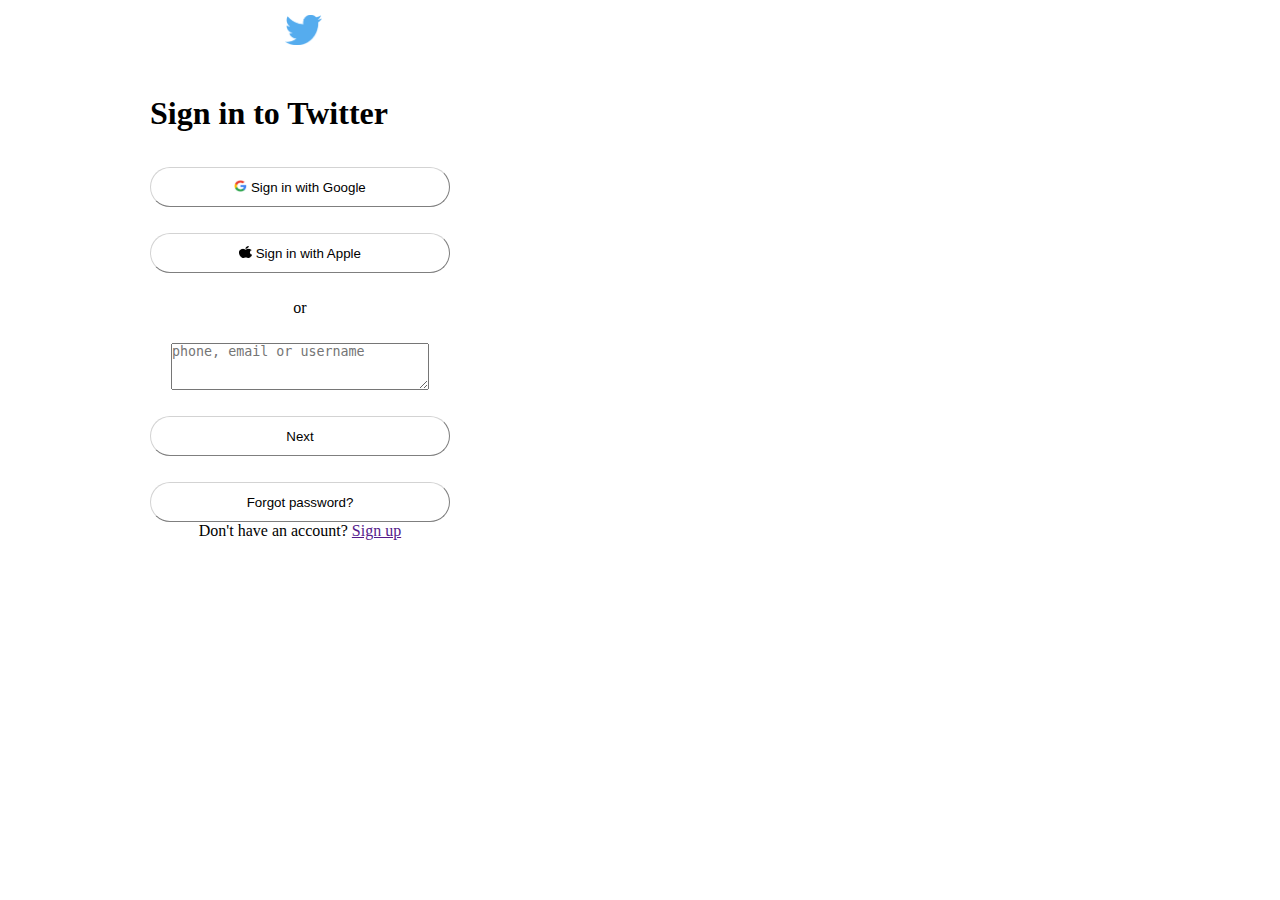
==== index.html @ 4ab54e14 "added buttons icons and styles" ====
<!DOCTYPE html>
<html lang="en">
  <head>
    <meta charset="UTF-8" />
    <meta http-equiv="X-UA-Compatible" content="IE=edge" />
    <meta name="viewport" content="width=device-width, initial-scale=1.0" />
    <link rel="stylesheet" href="css/styles.css" />
    <title>Login to Twitter / Twitter</title>
  </head>
  <body>
    <!-- Navigation Bar -->
    <nav class="login-nav-bar">
      <div class="login-twitter-logo">
        <img src="images/twitter-logo.png" alt="Twitter logo" />
      </div>
    </nav>

    <div class="login-container">
      <div class="login-title">
        <h1>Sign in to Twitter</h1>
      </div>

      <div class="login-flex-container">
        <button class="login-btn">
          <img
            src="images/google-icon.png"
            alt="Google icon"
            class="login-logo-btn"
          />
          Sign in with Google
        </button>
        <button class="login-btn">
          <img
            src="images/apple-icon.png"
            alt="Apple icon"
            class="login-logo-btn"
          />
          Sign in with Apple
        </button>
        <p class="login-text">or</p>
        <textarea
          name=""
          id=""
          cols="30"
          rows="3"
          placeholder="phone, email or username"
          class="login-text-area"
        ></textarea>
        <button class="login-btn login-btn-next">Next</button>
        <button class="login-btn login-btn-forget">Forgot password?</button>
      </div>
      <div class="login-footer">
        <p>
          Don't have an account? <a href="" class="login-anchor">Sign up</a>
        </p>
      </div>
    </div>
  </body>
</html>
---- css/styles.css ----
/* CSS Reset */
* {
  margin: 0;
  padding: 0;
  box-sizing: border-box;
}
img {
  height: 100%;
  margin-top: 15px;
}

/* Login Page */

.login-container {
  padding: auto;
  padding-top: 60px;
  height: 540px;
  width: 600px;
  display: flex;
  flex-direction: column;
  justify-content: flex-start;
  align-items: center;
  background-color: white;
  border-radius: 20px;
}

/* Login Navigation Bar */
.login-nav-bar {
  position: fixed;
  top: 0;
  width: 600px;
  height: 60px;
  background-color: white;
}
.login-twitter-logo {
  width: 30px;
  height: 30px;
  margin: auto;
}

.login-title {
  padding: 35px 150px;
  align-self: baseline;
}

.login-flex-container {
  display: flex;
  flex-direction: column;
  justify-content: space-between;
  align-items: center;
  flex-grow: 1;
}
.login-btn {
  border-radius: 30px;
  width: 300px;
  border-color: #d3d3d3;
  border-width: 1px;
  background-color: white;
  height: 40px;
  text-align: center;
}
.login-logo-btn {
  width: 13px;
  height: 13px;
  padding-top: 1px;
  margin: auto;
}
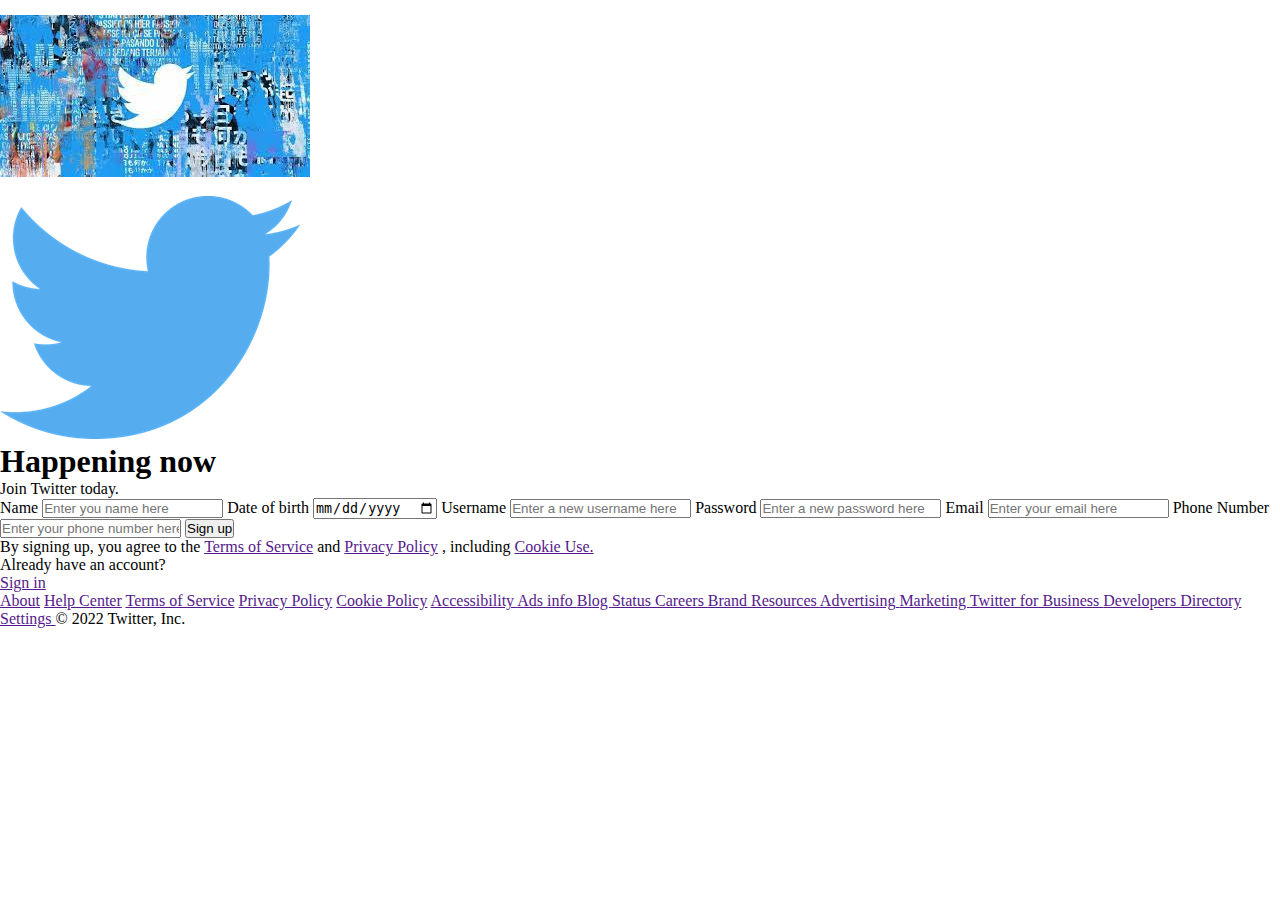
==== commit cd2c7f3d: "added register page elements" ====
--- a/index.html
+++ b/index.html
@@ -4,55 +4,89 @@
     <meta charset="UTF-8" />
     <meta http-equiv="X-UA-Compatible" content="IE=edge" />
     <meta name="viewport" content="width=device-width, initial-scale=1.0" />
+    <link rel="stylesheet" href="css/reset.css" />
     <link rel="stylesheet" href="css/styles.css" />
-    <title>Login to Twitter / Twitter</title>
+    <title>Twitter. It's what's happening</title>
   </head>
   <body>
-    <!-- Navigation Bar -->
-    <nav class="login-nav-bar">
-      <div class="login-twitter-logo">
-        <img src="images/twitter-logo.png" alt="Twitter logo" />
-      </div>
-    </nav>
-
-    <div class="login-container">
-      <div class="login-title">
-        <h1>Sign in to Twitter</h1>
-      </div>
-
-      <div class="login-flex-container">
-        <button class="login-btn">
-          <img
-            src="images/google-icon.png"
-            alt="Google icon"
-            class="login-logo-btn"
+    <div class="container">
+      <img src="images/twitter-cover.jpeg" alt="" />
+      <div class="register-content">
+        <div class="logo-twitter">
+          <img src="images/twitter-logo.png" alt="" />
+        </div>
+        <h1>Happening now</h1>
+        <p>Join Twitter today.</p>
+        <form action="">
+          <label for="name">Name</label>
+          <input
+            id="name"
+            type="text"
+            placeholder="Enter you name here"
+            required
           />
-          Sign in with Google
-        </button>
-        <button class="login-btn">
-          <img
-            src="images/apple-icon.png"
-            alt="Apple icon"
-            class="login-logo-btn"
+          <label for="date-birth">Date of birth</label>
+          <input id="date-birth" type="date" required />
+          <label for="username">Username</label>
+          <input
+            id="username"
+            type="text"
+            placeholder="Enter a new username here"
+            required
           />
-          Sign in with Apple
-        </button>
-        <p class="login-text">or</p>
-        <textarea
-          name=""
-          id=""
-          cols="30"
-          rows="3"
-          placeholder="phone, email or username"
-          class="login-text-area"
-        ></textarea>
-        <button class="login-btn login-btn-next">Next</button>
-        <button class="login-btn login-btn-forget">Forgot password?</button>
-      </div>
-      <div class="login-footer">
-        <p>
-          Don't have an account? <a href="" class="login-anchor">Sign up</a>
-        </p>
+          <label for="password">Password</label>
+          <input
+            id="password"
+            type="password"
+            placeholder="Enter a new password here"
+            required
+          />
+          <label for="email">Email</label>
+          <input
+            id="email"
+            type="email"
+            placeholder="Enter your email here"
+            required
+          />
+          <label for="phone">Phone Number</label>
+          <input
+            id="phone"
+            type="text"
+            placeholder="Enter your phone number here"
+          />
+          <button type="submit">Sign up</button>
+          <p>
+            By signing up, you agree to the <a href="">Terms of Service</a> and
+            <a href="">Privacy Policy</a> , including
+            <a href=""> Cookie Use.</a>
+          </p>
+        </form>
+        <div>
+          <p>Already have an account?</p>
+          <a href="">Sign in</a>
+        </div>
+        <footer>
+          <p>
+            <a href="">About</a>
+            <a href="">Help Center</a>
+            <a href="">Terms of Service</a>
+            <a href="">Privacy Policy</a>
+            <a href="">Cookie Policy</a>
+            <a href="">Accessibility </a>
+            <a href="">Ads info </a>
+            <a href="">Blog </a>
+            <a href="">Status </a>
+            <a href="">Careers </a>
+            <a href="">Brand Resources </a>
+            <a href="">Advertising </a>
+            <a href="">Marketing </a>
+            <a href="">Twitter for Business </a>
+            <a href="">Developers </a>
+            <a href="">Directory </a>
+            <a href="">Settings </a>
+            © 2022 Twitter, Inc.
+          </p>
+        </footer>
       </div>
     </div>
   </body>
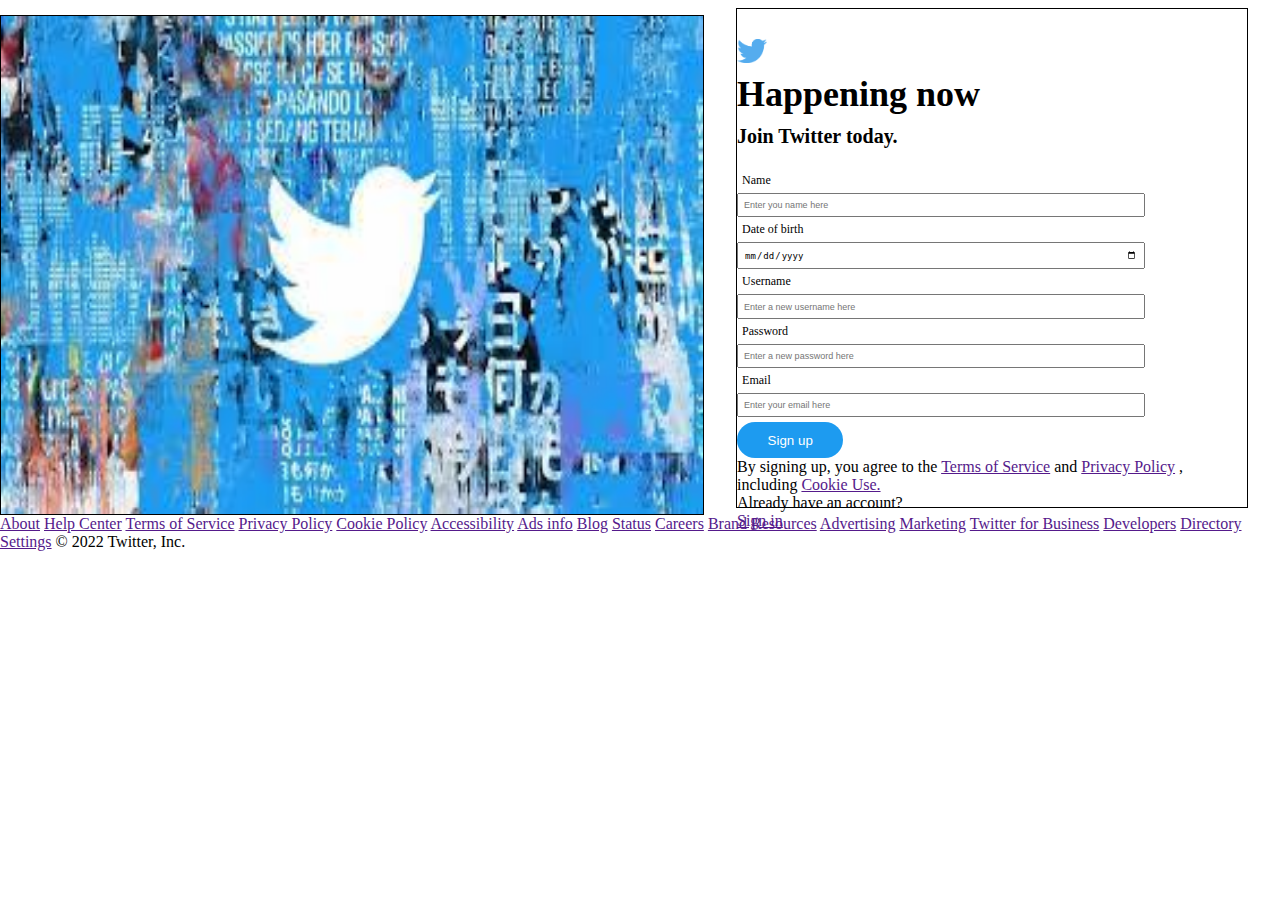
==== commit 9cd94023: "style register form" ====
--- a/index.html
+++ b/index.html
@@ -9,22 +9,21 @@
     <title>Twitter. It's what's happening</title>
   </head>
   <body>
-    <div class="container">
-      <img src="images/twitter-cover.jpeg" alt="" />
-      <div class="register-content">
-        <div class="logo-twitter">
+    <div class="container flex-container">
+      <img class="signup-img" src="images/twitter-cover.jpeg" alt="" />
+      <div class="container register-content flex-column-container">
+        <div class="register-logo-twitter">
           <img src="images/twitter-logo.png" alt="" />
         </div>
-        <h1>Happening now</h1>
-        <p>Join Twitter today.</p>
-        <form action="">
+        <h1 class="register-title">Happening now</h1>
+        <p class="register-subtitle">Join Twitter today.</p>
+        <form class="flex-column-container register-form" action="">
           <label for="name">Name</label>
           <input
             id="name"
             type="text"
             placeholder="Enter you name here"
-            required
-          />
+            required />
           <label for="date-birth">Date of birth</label>
           <input id="date-birth" type="date" required />
           <label for="username">Username</label>
@@ -32,62 +31,56 @@
             id="username"
             type="text"
             placeholder="Enter a new username here"
-            required
-          />
+            required />
           <label for="password">Password</label>
           <input
             id="password"
             type="password"
             placeholder="Enter a new password here"
-            required
-          />
+            required />
           <label for="email">Email</label>
           <input
             id="email"
             type="email"
             placeholder="Enter your email here"
-            required
-          />
-          <label for="phone">Phone Number</label>
-          <input
-            id="phone"
-            type="text"
-            placeholder="Enter your phone number here"
-          />
-          <button type="submit">Sign up</button>
+            required />
+          <button class="btn" type="submit">Sign up</button>
           <p>
-            By signing up, you agree to the <a href="">Terms of Service</a> and
-            <a href="">Privacy Policy</a> , including
-            <a href=""> Cookie Use.</a>
+            By signing up, you agree to the
+            <a href="">Terms of Service</a>
+            and
+            <a href="">Privacy Policy</a>
+            , including
+            <a href="">Cookie Use.</a>
           </p>
         </form>
         <div>
           <p>Already have an account?</p>
           <a href="">Sign in</a>
         </div>
-        <footer>
-          <p>
-            <a href="">About</a>
-            <a href="">Help Center</a>
-            <a href="">Terms of Service</a>
-            <a href="">Privacy Policy</a>
-            <a href="">Cookie Policy</a>
-            <a href="">Accessibility </a>
-            <a href="">Ads info </a>
-            <a href="">Blog </a>
-            <a href="">Status </a>
-            <a href="">Careers </a>
-            <a href="">Brand Resources </a>
-            <a href="">Advertising </a>
-            <a href="">Marketing </a>
-            <a href="">Twitter for Business </a>
-            <a href="">Developers </a>
-            <a href="">Directory </a>
-            <a href="">Settings </a>
-            © 2022 Twitter, Inc.
-          </p>
-        </footer>
       </div>
     </div>
+    <footer>
+      <p>
+        <a href="">About</a>
+        <a href="">Help Center</a>
+        <a href="">Terms of Service</a>
+        <a href="">Privacy Policy</a>
+        <a href="">Cookie Policy</a>
+        <a href="">Accessibility</a>
+        <a href="">Ads info</a>
+        <a href="">Blog</a>
+        <a href="">Status</a>
+        <a href="">Careers</a>
+        <a href="">Brand Resources</a>
+        <a href="">Advertising</a>
+        <a href="">Marketing</a>
+        <a href="">Twitter for Business</a>
+        <a href="">Developers</a>
+        <a href="">Directory</a>
+        <a href="">Settings</a>
+        © 2022 Twitter, Inc.
+      </p>
+    </footer>
   </body>
 </html>
--- a/css/styles.css
+++ b/css/styles.css
@@ -0,0 +1,65 @@
+/* Hero */
+.signup-img {
+  width: 55vw;
+  height: 500px;
+  border: solid 1px black;
+}
+.register-content {
+  flex: 0 0 40vw;
+  height: 500px;
+  border: solid 1px black;
+}
+.register-logo-twitter {
+  width: 24px;
+  height: 24px;
+  margin: 15px;
+  margin-left: 0;
+}
+.register-title {
+  font-size: 36px;
+  font-weight: bolder;
+  margin: 10px 0;
+}
+.register-subtitle {
+  font-size: 20px;
+  font-weight: bold;
+  margin-bottom: 20px;
+}
+
+/* Register form */
+.register-form label {
+  padding: 1%;
+  font-size: 12px;
+}
+.register-form input {
+  width: 80%;
+  padding: 1%;
+  font-size: 9px;
+}
+.btn {
+  background-color: #1d9bf0;
+  border-radius: 20px;
+  border: none;
+  padding: 2% 6%;
+  margin-top: 1%;
+  color: white;
+  cursor: pointer;
+}
+
+/* utilities */
+.container {
+  /* padding: 1%; */
+  margin: auto;
+  width: 100%;
+}
+.flex-column-container {
+  display: flex;
+  flex-direction: column;
+  justify-content: flex-start;
+  align-items: flex-start;
+}
+.flex-container {
+  display: flex;
+  justify-content: flex-start;
+  align-items: flex-start;
+}
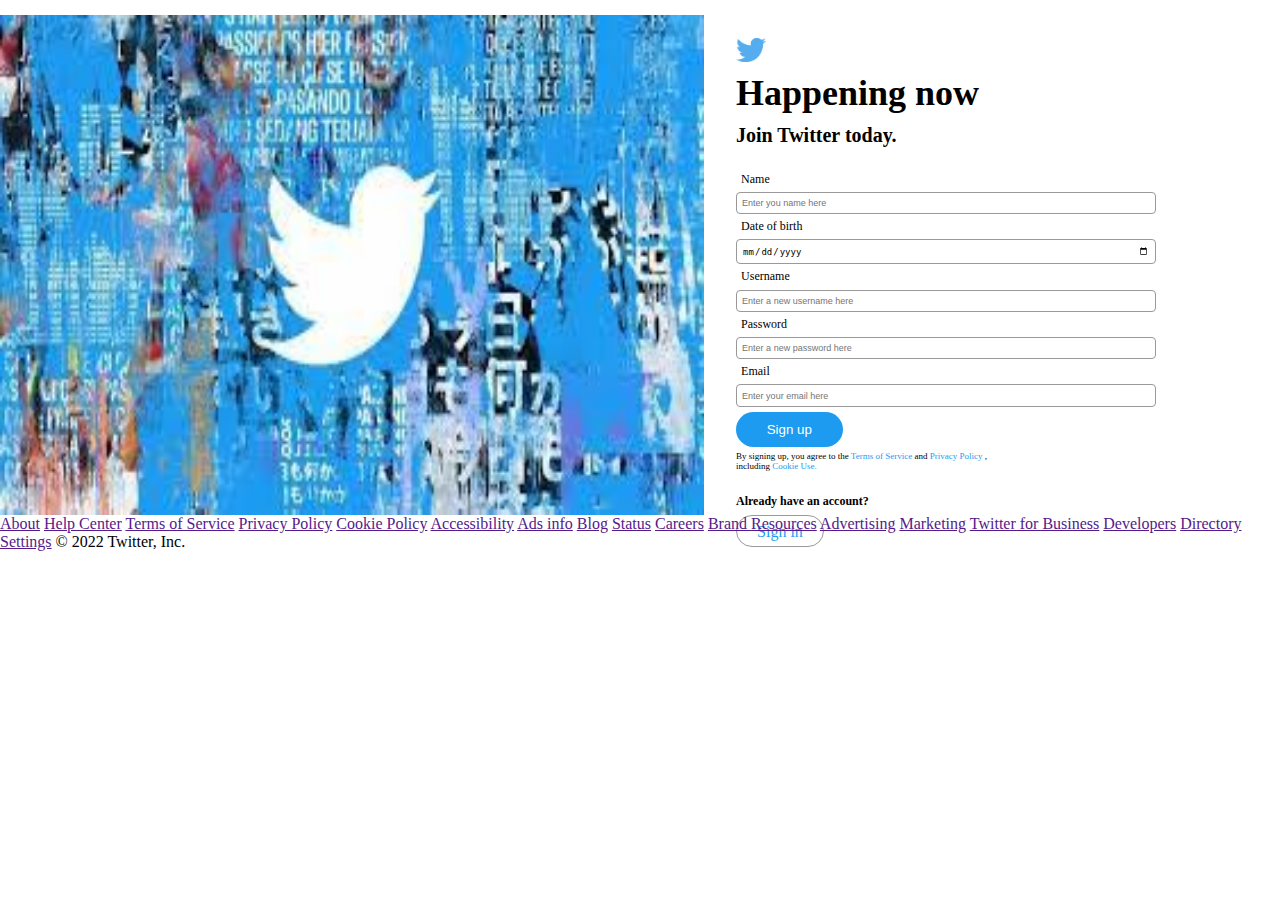
==== commit 418e52bd: "style register paragraph" ====
--- a/index.html
+++ b/index.html
@@ -44,8 +44,10 @@
             type="email"
             placeholder="Enter your email here"
             required />
-          <button class="btn" type="submit">Sign up</button>
-          <p>
+          <button class="btn btn-blue" type="submit">Sign up</button>
+        </form>
+        <div>
+          <p class="register-parag1">
             By signing up, you agree to the
             <a href="">Terms of Service</a>
             and
@@ -53,10 +55,8 @@
             , including
             <a href="">Cookie Use.</a>
           </p>
-        </form>
-        <div>
-          <p>Already have an account?</p>
-          <a href="">Sign in</a>
+          <p class="register-parag2">Already have an account?</p>
+          <a class="btn btn-white">Sign in</a>
         </div>
       </div>
     </div>
--- a/css/styles.css
+++ b/css/styles.css
@@ -2,12 +2,10 @@
 .signup-img {
   width: 55vw;
   height: 500px;
-  border: solid 1px black;
 }
 .register-content {
   flex: 0 0 40vw;
   height: 500px;
-  border: solid 1px black;
 }
 .register-logo-twitter {
   width: 24px;
@@ -27,23 +25,38 @@
 }
 
 /* Register form */
+.register-form {
+  width: 100%;
+}
 .register-form label {
   padding: 1%;
   font-size: 12px;
 }
 .register-form input {
-  width: 80%;
+  width: 82%;
   padding: 1%;
   font-size: 9px;
+  border: 1px solid #999999;
+  border-radius: 4px;
 }
-.btn {
-  background-color: #1d9bf0;
-  border-radius: 20px;
-  border: none;
-  padding: 2% 6%;
-  margin-top: 1%;
-  color: white;
-  cursor: pointer;
+
+/* Register paragraph */
+.register-parag1 {
+  margin: 1% 0;
+  width: 82%;
+  font-size: 9px;
+}
+.register-parag1 a {
+  text-decoration: none;
+  color: #1d9bf0;
+}
+.register-parag1 a:hover {
+  text-decoration: underline;
+}
+.register-parag2 {
+  font-size: 12px;
+  font-weight: bold;
+  margin: 7% 0 4%;
 }
 
 /* utilities */
@@ -63,3 +76,19 @@
   justify-content: flex-start;
   align-items: flex-start;
 }
+.btn {
+  border-radius: 20px;
+  border: none;
+  padding: 2% 6%;
+  margin-top: 1%;
+  cursor: pointer;
+}
+.btn-blue {
+  background-color: #1d9bf0;
+  color: white;
+}
+.btn-white {
+  background-color: white;
+  color: #1d9bf0;
+  border: solid 1px #999999;
+}
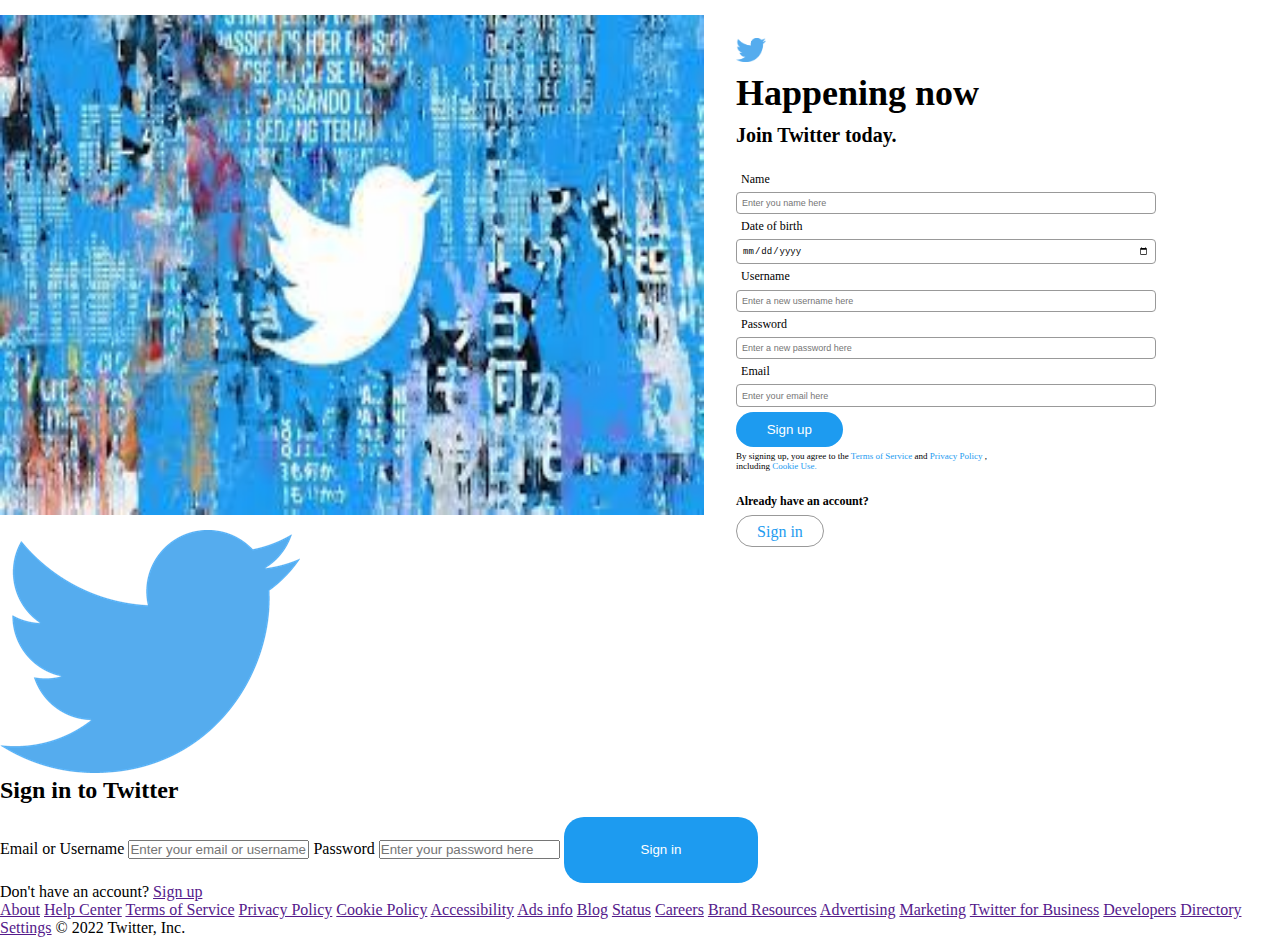
==== commit c3a30785: "add login page elements" ====
--- a/index.html
+++ b/index.html
@@ -8,8 +8,9 @@
     <link rel="stylesheet" href="css/styles.css" />
     <title>Twitter. It's what's happening</title>
   </head>
+  
   <body>
-    <div class="container flex-container">
+    <section class="container flex-container">
       <img class="signup-img" src="images/twitter-cover.jpeg" alt="" />
       <div class="container register-content flex-column-container">
         <div class="register-logo-twitter">
@@ -59,7 +60,33 @@
           <a class="btn btn-white">Sign in</a>
         </div>
       </div>
-    </div>
+    </section>
+
+    <!-- Login page -->
+    <section>
+      <img src="images/twitter-logo.png" alt="" />
+      <form class="login-container">
+        <h2>Sign in to Twitter</h2>
+        <label for="identification-input">Email or Username</label>
+        <input
+          id="identification-input"
+          type="text"
+          placeholder="Enter your email or username here"
+          required />
+        <label for="password-input">Password</label>
+        <input
+          id="password-input"
+          type="text"
+          placeholder="Enter your password here"
+          required />
+        <button class="btn btn-blue" type="submit">Sign in</button>
+      </form>
+      <p>
+        Don't have an account?
+        <a href="">Sign up</a>
+      </p>
+    </section>
+
     <footer>
       <p>
         <a href="">About</a>
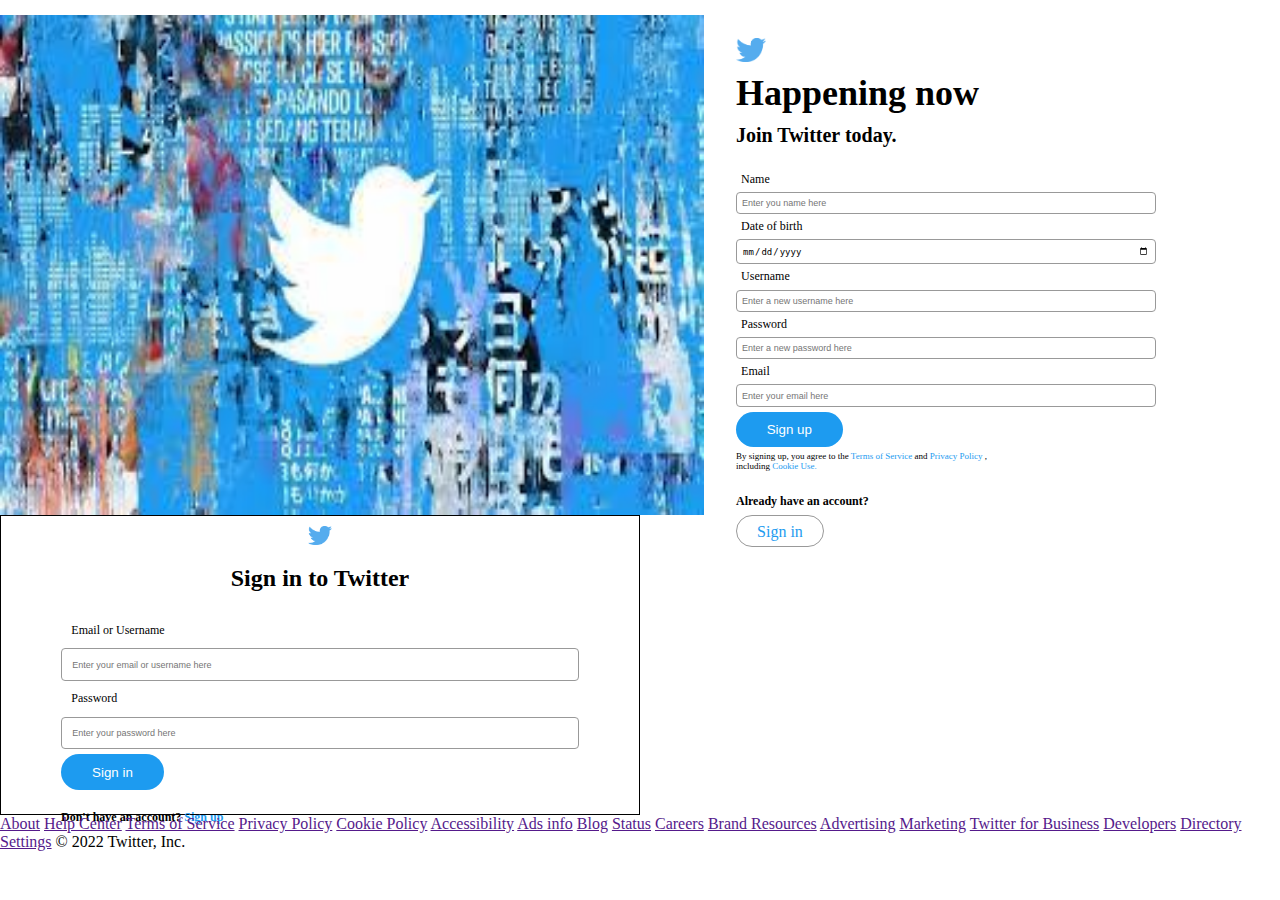
==== commit bbddd375: "style login form" ====
--- a/index.html
+++ b/index.html
@@ -8,7 +8,7 @@
     <link rel="stylesheet" href="css/styles.css" />
     <title>Twitter. It's what's happening</title>
   </head>
-  
+
   <body>
     <section class="container flex-container">
       <img class="signup-img" src="images/twitter-cover.jpeg" alt="" />
@@ -63,10 +63,10 @@
     </section>
 
     <!-- Login page -->
-    <section>
-      <img src="images/twitter-logo.png" alt="" />
-      <form class="login-container">
-        <h2>Sign in to Twitter</h2>
+    <section class="login-container flex-column-container">
+      <img class="login-logo-twitter" src="images/twitter-logo.png" alt="" />
+      <h2 class="login-title">Sign in to Twitter</h2>
+      <form class="flex-column-container login-form">
         <label for="identification-input">Email or Username</label>
         <input
           id="identification-input"
--- a/css/styles.css
+++ b/css/styles.css
@@ -59,6 +59,49 @@
   margin: 7% 0 4%;
 }
 
+/* Login page */
+.login-logo-twitter {
+  width: 24px;
+  height: 24px;
+  margin: 10px auto 0;
+}
+.login-container {
+  width: 50vw;
+  height: 300px;
+  border: solid 1px black;
+}
+.login-title {
+  margin: 20px auto;
+}
+.login-form {
+  width: 100%;
+  padding: 0 60px;
+  margin-bottom: 20px;
+}
+.login-form label {
+  padding: 2%;
+  font-size: 12px;
+}
+.login-form input {
+  width: 100%;
+  padding: 2%;
+  font-size: 9px;
+  border: 1px solid #999999;
+  border-radius: 4px;
+}
+.login-container p {
+  padding-left: 60px;
+  font-size: 12px;
+  font-weight: bold;
+}
+.login-container a {
+  text-decoration: none;
+  color: #1d9bf0;
+}
+.login-container a:hover {
+  text-decoration: underline;
+}
+
 /* utilities */
 .container {
   /* padding: 1%; */
